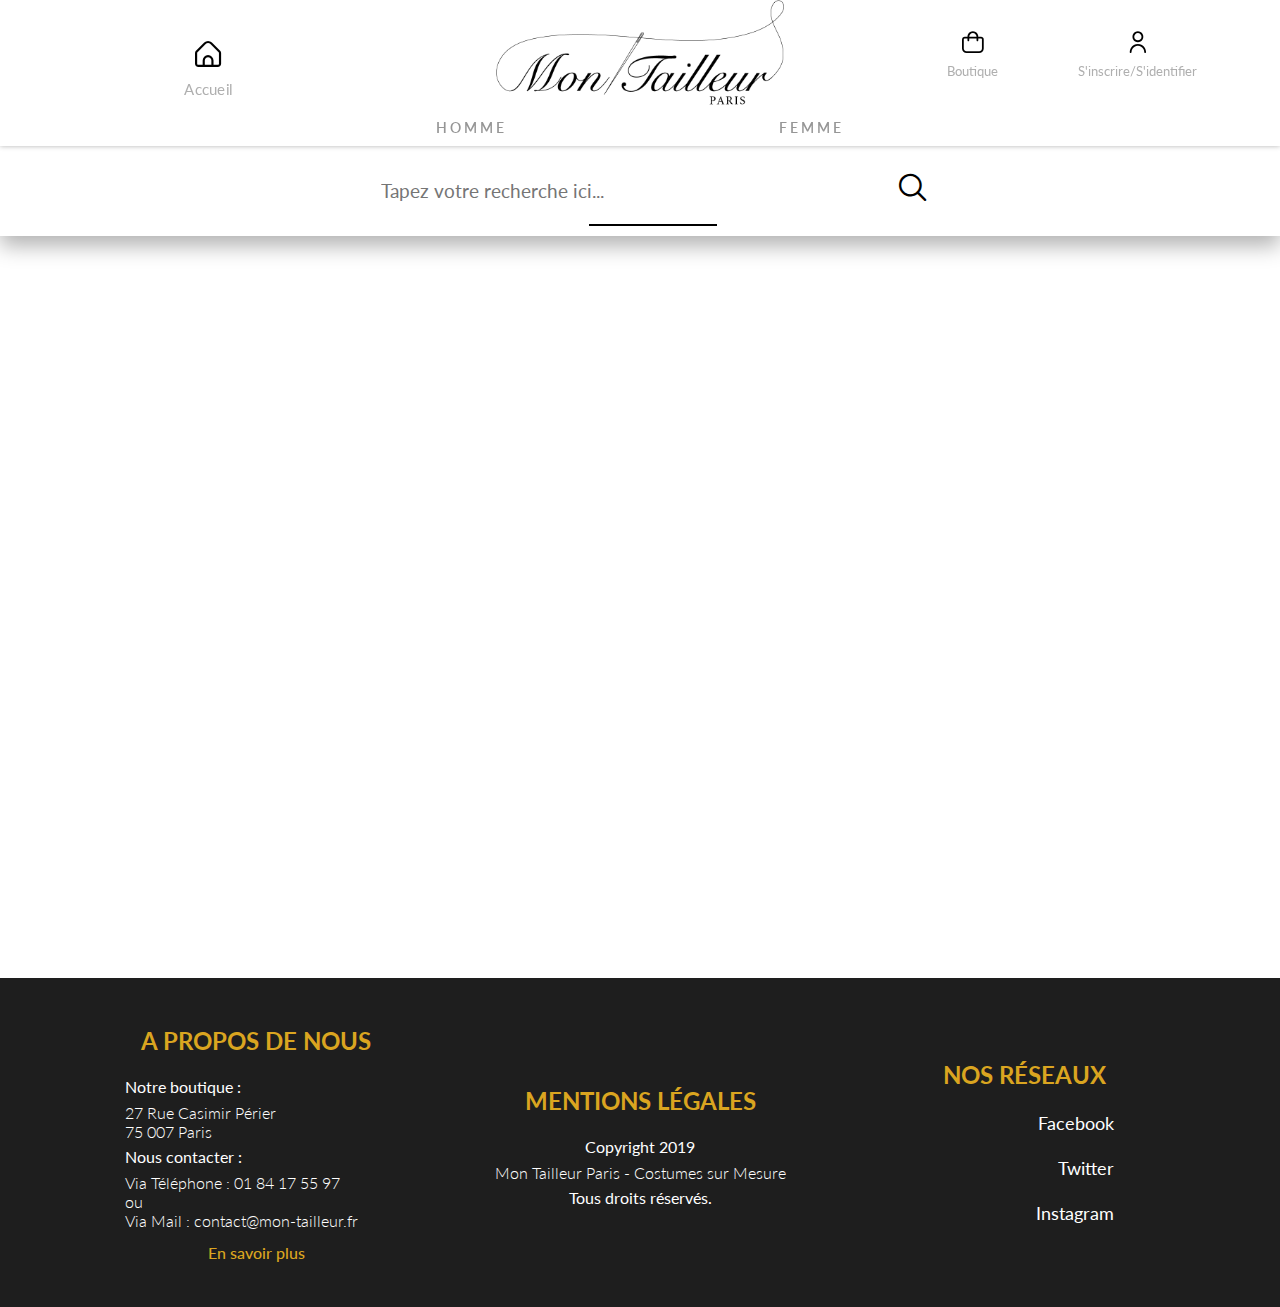
==== shop.html @ 3ee7de1f "soon shop" ====
<!DOCTYPE html>
<html lang="fr">
<head>
    <meta charset="UTF-8">
    <meta http-equiv="X-UA-Compatible" content="IE=edge">
    <meta name="viewport" content="width=device-width, initial-scale=1.0">
    <link rel="stylesheet" href="index.css">
    <link rel="stylesheet" href="non-index.css">
    <link rel="stylesheet" href="shop.css">
    <script src="index.js" defer></script>
    <link rel="stylesheet" href="https://cdnjs.cloudflare.com/ajax/libs/font-awesome/6.0.0-beta2/css/all.min.css" integrity="sha512-YWzhKL2whUzgiheMoBFwW8CKV4qpHQAEuvilg9FAn5VJUDwKZZxkJNuGM4XkWuk94WCrrwslk8yWNGmY1EduTA==" crossorigin="anonymous" referrerpolicy="no-referrer" defer/>
    <link href="uicons-regular-rounded/css/uicons-regular-rounded.css" rel="stylesheet" defer>

    
    <title>Mon Tailleur Paris</title>
</head>
<body>
    <section class="contact-pop-up">
        <form action="#" onsubmit="return submitForm(this);" method="GET" class="contact-form">
            <h2 class="contact-title lato">
                Pour prendre contact avec nous..
            </h2>
            
            <div class="contact-part who-part">
                <div class="selector-part">
                    <span class="lato">Vous êtes..</span>
                    <select id="type-contact">
                        <option value="Particulier"> un particulier</option>
                        <option value="Société">une société</option>
                    </select>
                </div>
                <div class="name-part">
                    <input type="input" class="input-field lato" placeholder="Nom Prénom" name="name" id='name' required/>
                    <label for="name" class="input-label lato">Nom Prénom</label>
                    <span class="error-span lato">Cette information ne peut pas être vide.</span>            
                </div>
            </div>
            <div class="contact-part">
                <div class="phone-part">
                    <input type="input" class="input-field lato" placeholder="Téléphone" name="telephone" id='telephone' required/>
                    <label for="telephone" class="input-label lato">Téléphone</label>
                </div>
                <div class="message-part">
                    <input type="input" name="message" id="message" class="input-field lato" required/>
                    <label for="message" class="input-label lato">Message</label>
                    <span class="error-span lato">Cette information ne peut pas être vide.</span>
                </div>
            </div>
            <!-- <div class="contact-field">
                <label class="mandated">Votre adresse e-mail</label>
                <input name="senderMail" type="text" placeholder="exemple@email.ex">
                <span class="errorSpan">Votre adresse mail ne peut pas être vide et doit être de la forme "exemple@email.ex".</span>            
            </div> 
            <div class="contact-field">
                <label class="lato">N° de téléphone</label>
                <input name="senderPhone" type="text" placeholder="Exemple : 08 36 65 65 65">         
            </div>
            <div class="contact-field">
                <label class="lato">Message</label>
                <textarea name="contact-body" id="contact-body" name="story" placeholder="N'oubliez pas de nous indiquer votre adresse email pour que l'on puisse vous recontacter. Que souhaitez-vous nous dire ?" rows="8"></textarea>                           
            </div> --> 
            <button type="submit" class="submit-form lato">Envoyer</button>      
        </form>
    </section>
    <header>
        <section class="menu-header">
            <!-- <nav>
                <ul>
                    <li onclick="goto()">Contactez-nous</li>
                    <li onclick="goto()">Mesurez-vous</li>
                </ul>
            </nav> -->
            <div class="main-header">
                <nav class="home"> 
                    <ul>
                        <li onclick="gotointernal('index.html')">
                            <i class="fi-rr-home"></i>
                            Accueil
                        </li>
                    </ul>
                </nav>
                <img id="main-logo" src="assets/logo.png" alt="">
                <nav>
                    <ul>
                        <li onclick="goto('shop.html')">
                            <i class="fi-rr-shopping-bag"></i>
                            Boutique
                        </li>
                        <li onclick="goto()">
                            <i class="fi-rr-user"></i>                      S'inscrire/S'identifier
                        </li>
                    </ul>
                </nav>
            </div>
            <div class="main-menu">
                <nav>
                    <div class="section section-homme lato">
                        <span>Homme</span>
                        <div class="sous-section sous-section-homme">
                            <div class="ssection">
                                <span class="libelle-ssection lato">Vêtements</span>
                                <ul>
                                    <li class="lato">Costumes</li>
                                    <li class="lato">Chemises</li>
                                    <li class="lato">Smoking</li>
                                    <li class="lato">Pardessus</li>
                                    <li class="lato">Polo</li>
                                </ul>
                            </div>
                            <hr>
                            <div class="ssection">
                                <span class="libelle-ssection lato">Accessoires</span>
                                <ul>
                                    <li class="lato">Boutons de manchette</li>
                                    <li class="lato">Cravate</li>
                                    <li class="lato">Ceinture</li>
                                    <li class="lato">Masques</li>
                                </ul>
                            </div>
                            <span class="lato measured">Tous nos produits sont faits sur mesure.</span>
                        </div>
                    </div>

                    <div class="section section-femme lato">
                        <span>Femme</span>
                        <div class="sous-section sous-section-femme">
                            <div class="ssection">
                                <span class="libelle-ssection lato">Vêtements</span>

                                <ul>
                                    <li class="lato">Chemisiers</li>
                                    <li class="lato">Tailleurs</li>
                                    <li class="lato">Tailleurs Jupe</li>
                                    <li class="lato">Pantalons</li>
                                    <li class="lato">Jupes</li>
                                    <li class="lato">Manteaux</li>
                                </ul>
                            </div>
                            <hr>
                            <div class="ssection">
                                <span class="libelle-ssection lato">Accessoires</span>
                            
                                <ul>
                                    <li class="lato">Masques</li>
                                </ul>
                            </div>
                            <span class="lato measured">Tous nos produits sont faits sur mesure.</span>
                        </div>

                    </div>
                </nav>
            </div>
        </section>         
    </header>


    <main>
        <div class="search-bar-container">
            <span class="results">Résultats de votre recherche pour : <span class="typed-search"></span></span>
            <div class="search-bar">
                <input type="text" placeholder="Tapez votre recherche ici...">
                <i class="fi-rr-search"></i>
                <span class="bordered-input"></span>
            </div>
        </div>

    </main>

    <footer>
        <div class="contact">
            <h2 class="lato">A propos de nous</h2>
            <span class="lato">Notre boutique : </span>
            <p class="lato">
                27 Rue Casimir Périer <br> 75 007 Paris
            </p>
            <span class="lato">Nous contacter : </span>
            <p class="lato">Via Téléphone : 01 84 17 55 97 <br>ou<br> Via Mail : contact@mon-tailleur.fr </p>
            <div class="footer-btn">
                <a class="footer lato" href="aboutus.html">En savoir plus</a>
                <span></span>
            </div>
        </div>
        <div class="mentions-legales">
            <h2 class="lato">Mentions légales</h2>
            <span class="lato">Copyright 2019</span>
            <p class="lato">Mon Tailleur Paris - Costumes sur Mesure</p>
            <span class="lato">Tous droits réservés.</span>
        </div>
        <div class="reseaux"> 
            <h2 class="lato">Nos réseaux</h2>
            <ul>
                <li>Facebook <i class="fab fa-facebook" style="color: rgb(0, 139, 252);"></i><span></span></li>
                <li>Twitter <i class="fab fa-twitter" style="color: rgb(0, 214, 252);"></i><span></span></li>
                <li>Instagram <i class="fab fa-instagram" style="color: rgb(252, 0, 139);"></i><span></span></li>
            </ul>
        </div>
    </footer>
</body>
</html>
---- index.css ----
@import url('https://fonts.googleapis.com/css2?family=Lato:ital,wght@0,100;0,300;0,400;0,700;0,900;1,100;1,300;1,400;1,700;1,900&display=swap');

*{
    margin: 0;
    padding: 0;
    box-sizing: border-box;
    text-decoration: none;
}
@font-face {
    font-family: 'Cambria';
    src: url('Cambria-Font/Cambria-Font-For-Windows.ttf')  format('truetype');
}
:root{
    /*--soft-golden: rgba(218, 165, 32, 0.7);*/
    --soft-golden: rgb(236, 177, 28);
    --p60 : whitesmoke;
    --s30: rgb(50,50,50);
    --t10: rgb(217, 171, 32);   
    --cream : #FFFDD0; 
    --soft-gray : rgb(175, 175, 175);
    --light-gray : rgb(140,140,140);
}
.lato{
    font-family: 'Lato', sans-serif;
}
.cambria{
    font-family: 'Cambria';
}
.black{
    color: black !important;
}
body{
    height: 100%;
    width: 100%;
    overflow-x: hidden;
    position: relative;
}
/*----------------------HEADER SECTION----------------------*/

header {
    display: grid;
    grid-template-rows: 25vh 75vh;
}
.menu-header{
    position: -webkit-sticky;
    position: sticky;   
    top: 0;
    z-index: 5;
    display: grid;
    grid-template-rows: 75% 25%;
    place-items: center;
    background-color: rgb(255, 255, 255);    
    box-shadow: 0px 10px 20px rgba(0,0,0,.3);
    height: 100%;
    width: 100%;
}
.main-header{
    padding: 0 2%;
    width: 100%;
    height: 100%;
    display: grid;
    place-items: center;
    grid-template-columns: 25% 50% 25%;
    padding: 0 5%;
}
.main-header img{
    width: 50%;
    height: auto;
}
.main-header img:hover{
    cursor: pointer;
}
.main-header nav{
    display: flex;
    flex-direction: row;
    justify-content: flex-end;
    align-self: center;

}
.lookfor-searchbar-div{
    position: relative;
    display: flex;
    flex-direction: row;
    flex-wrap: nowrap;
    align-content: center;
    justify-content: space-between;
    align-items: center;
    border-bottom: 2px solid black;
    height: 35%;
    width: 100%;    
}
.lookfor-searchbar-div:focus-within{
    border-bottom: 2px solid goldenrod;
}
.lookfor-searchbar-div:focus-within i{
    color: goldenrod;
}
.search-bar-input{
    border:none;
    width: 100%;
    padding-left:.5rem;
    padding-right: 2rem;
    font-size: 1.2rem;
    background: transparent;
}
.search-bar-input:placeholder-shown{
    font-size: .8rem;
}
.search-bar-input:not(:placeholder-shown) ~i{
    font-size: 1.5rem;
}

.search-bar-input:focus{
    outline: none;
}

.lookfor-searchbar-div i, .lookfor-searchbar-div input{
    padding: 1rem; 
    transition: all .3s ease-in-out;
}
.lookfor-searchbar-div:focus-within i:hover{
    cursor: pointer;
    animation: scale 1.2s ease-in-out infinite;
}


@keyframes scale{
    0%{
        transform : scale(1);
    }
    50%{
        transform: scale(1.4);
    }
    100%{
        transform: scale(1);
    }
}
@keyframes shake{
    10%,90%{transform:translate3d(-1px,0,0)}
    20%,80%{transform:translate3d(2px,0,0)}
    30%,50%,70%{transform:translate3d(-4px,0,0)}
    40%,60%{transform:translate3d(4px,0,0)}
}

.main-arrow-container{
    position: absolute;
    top: 0;
    right: 0;
    height: 40px;
    width: 40px;
    margin: 5px 5px 5px 0px;
    display: none;
    place-items: center;
    transition: all 0.3s ease-in-out;
    background-color: goldenrod;
    border-radius: 4px;
}
.main-arrow-container:hover{
    background-color: rgb(30, 30, 30);
    cursor: pointer;
}
.main-arrow-container:hover .arrow{
    border-color: white;    
}
.relative-arrow-container{
    position: relative;
    height: 15px;
    width : 15px;
    display: grid;
    place-items: center;
}

.arrow{
    height: 100%;
    width: 100%;
    border-bottom : 3px solid white;
    border-right : 3px solid white;
    transform : rotateZ(-45deg);
    margin-right: 10px;
}
.main-header ul li{
    list-style: none;
    font-family: 'Lato', sans-serif;
    font-size: 1vw;
    color: var(--soft-gray);
    display: flex;
    flex-direction: column;
    justify-content: center;
    align-items: center;
}
.main-header ul li:after {    
    background: none repeat scroll 0 0 transparent;
    bottom: 0;
    content: "";
    display: block;
    height: 2px;
    left: 50%;
    top: 20%;
    position: relative;
    background: goldenrod;
    transition: width 0.3s ease 0s, left 0.3s ease 0s;
    width: 0;
}
.main-header ul li:hover:after{
    width: 100%; 
    left: 0%; 
}
.main-header ul li:hover{
    cursor: pointer;
    color: black;
}
.main-header nav ul{
    display: flex;
    flex-direction: row;
    gap: 5rem;
}
.main-header ul li i{
    color: black;
    /*-webkit-text-stroke: 1px black;*/
    font-size: 1.7vw;
    margin-bottom: 5px;
}
/*
.lookfor-searchbar-div{
    position: relative;
    display: flex;
    justify-content: center;
    align-items: center;
    height: 20%;
}
.search-bar-input{
    height: 40px;
    width: 350px;
    
    border: none;
    border-bottom: 2px solid gray;
    border-radius: 1px;
}
.search-bar-input:focus{
    outline: none;
    border-bottom: 2px solid goldenrod;
}
*/

.main-menu{
    width: 100%;
    height: 100%;
    position: relative;
}
.main-menu nav{
    width: 100%;
    height: 100%;
    display: flex;
    flex-direction: row;
    justify-content: center;
    align-items: center;
}
.main-menu nav .section{
    margin: 0px 10vw;
    text-transform: uppercase;
    font-size: .9rem;
    font-weight: 600;
    letter-spacing: 3px;
    color: rgb(150, 150, 150);
    padding: .5rem;
    height: 100%;
    display: grid;
    place-items: center;
    /* width: 50%; */
    justify-content: space-around;
    justify-items: center;
    align-items: center;
    align-content: center;
}
.main-menu nav .section:hover{
    cursor: pointer;
    color: black;
}

.main-menu nav::after{
    content: "";
    position: absolute;
    top: 0;
    left: 50%;
    transform : translateX(-50%);
    width: 50%;
    height: 0px;
    background-color: rgb(140, 140, 140);
    z-index: 20;
}

.main-menu .sous-section{
    height: 300px;
    width: 50%;
    position: absolute;
    top: 100%;
    background-color: white;
    box-shadow: 0px 10px 10px rgba(0,0,0,.3);
    display: none;
    left: 50%;
    transform: translateX(-50%);
}


.main-menu .sous-section .ssection{
    display: flex;
    flex-direction: column;
    justify-content:flex-start;
    align-items: center;
    text-align: center;
    padding-top: 1rem;
}
.ssection ul{
    height: 100%;
    display: flex;
    flex-direction: column;
}

.main-menu .sous-section hr{
    position: absolute;
    height: 100%;
    width: 1px;
    left: 50%;
    bottom: 0;
    transform: translateX(-50%);
    background: linear-gradient( to bottom, goldenrod, white 90%);
    border: none;
}
.main-menu .ssection ul{
    padding-top: 1rem;
}
.main-menu .ssection ul li{
    list-style:none;
    padding: .5rem;
    color: var(--light-gray);
}
.main-menu .ssection span{
    text-transform: uppercase;
    letter-spacing: 3px;
    font-weight: 600;
    font-size: .9rem;
}
.main-menu .sous-section .measured{
    position: absolute;
    bottom: 10px;
    left: 50%;
    font-size: .9rem;
    transform: translateX(-50%);
    text-align: center;
    width: 100%;
    color: rgb(50,50,50);
    text-transform: none;
    letter-spacing: normal;
    font-weight: 600;
}
.main-menu .ssection ul li:hover{
    color: black;
    cursor: pointer;
}

.main-menu nav .section:hover .sous-section{
    display: grid;
    grid-template-columns: 50% 50%;
}

.ssection .libelle-ssection{
    color: black;
    font-size: 0.8rem;
}
.ssection ul li{
    margin: 0px 2rem;
    text-transform:none;
    font-size: 1rem;
    font-weight: 500;
    letter-spacing: 0px;
    color: rgb(150, 150, 150);
    padding: .5rem;
}



.button-ok-search{
    position: absolute;
    height: 40px;
    width: 40px;
    background: none;
    background-color: black;
    outline: 0;
    border: none;
    border-radius: 0px;
    right: 0;
    transition: all 0.3s ease-in-out;
}
.button-ok-search i{
    font-size: 20px;
    color: white;
}
.button-ok-search:hover{
    box-shadow: 0 0 5px 3px goldenrod;
    cursor: pointer;
}
/*------------Carousel SECTION------------*/
.carousel {
    position: relative;
    z-index: 1;
    display: flex;
    height: 75vh;
    justify-content: center;
    align-items: center;
    background: #333;
}
.slider {
    position: relative;
    width: 100%;
    height: 100%;
    overflow: hidden;
}
.slider__slides {
    position: relative;
    width: 400%;
    height: 100%;
    transition: transform 0.3s cubic-bezier(0.51, 0.92, 0.24, 1);
    will-change: transform;
}
.slider[data-pos="0"] .slider__slides {
    transform: translateX(0%);
}
.slider[data-pos="1"] .slider__slides {
    transform: translateX(-25%);
}
.slider[data-pos="2"] .slider__slides {
    transform: translateX(-50%);
}
.slider[data-pos="3"] .slider__slides {
    transform: translateX(-75%);
}
.slider__slide {
    float: left;
    width: 25%;
    height: 100%;
}
.slider__dots {
    display: flex;
    position: absolute;
    bottom: 1.5em;
    left: 50%;
    transform: translateX(-50%);
}
.slider__dot, .slider__indicator {
    display: block;
    margin: 0 0.5em;
    width: 1em;
    height: 1em;
    background: rgba(255, 255, 255, .5);
    border-radius: 100px;
    box-shadow: 0 0 5px 1px rgba(0, 0, 0, 0.3);
}
.slider__indicator {
    position: absolute;
    background: white;
    width: auto;
}
.slider__indicator--left {
    transition: left 0.3s cubic-bezier(0.51, 0.92, 0.24, 1.15), right 0.3s 0.1s cubic-bezier(0.51, 0.92, 0.24, 1.15);
}
.slider__indicator--right {
    transition: left 0.3s 0.1s cubic-bezier(0.51, 0.92, 0.24, 1.15), right 0.3s cubic-bezier(0.51, 0.92, 0.24, 1.15);
}
.slider[data-pos="0"] .slider__indicator {
    left: 0em;
    right: 6em;
}
.slider[data-pos="1"] .slider__indicator {
    left: 2em;
    right: 4em;
}
.slider[data-pos="2"] .slider__indicator {
    left: 4em;
    right: 2em;
}
.slider[data-pos="3"] .slider__indicator {
    left: 6em;
    right: 0em;
}
.slider {
    max-width: 100vw;
    max-height: 85vh;

}
.slider__slide{
    background-size: cover;
    background-repeat: no-repeat;
}

/* 5 - 1 - 3 - 7 */
.slider__slide:nth-child(1) {
    background-image: url("assets/5.jpg");
}
.slider__slide:nth-child(2) {
    background-image: url("assets/25001-7.jpg");
}
.slider__slide:nth-child(3) {
    background-image: url("assets/25001-7.jpg");
}
.slider__slide:nth-child(4) {
    background-image: url("assets/25001-7.jpg");
}
.measure-yourself{
    display: grid;
    grid-template-columns: 50% 50%;
    place-items: center;
}

.carousel .img-section{
    position: relative;
    height: 100%;
    width: 100%;
    z-index: 1;
}
.img-section img{
    height: 100%;
    width: 100%;
    object-fit: cover;
    position: absolute;
}
.chossure{
    opacity: 0;
    transition: opacity 0.5s ease-in-out;
}
.dots{
    position: absolute;
    bottom: 20px;
    left: 50%;
    transform: translateX(-50%);
    display: flex;
    flex-direction : row;
    gap: 1rem;
    z-index: 2;
}
.dot{
    height: 20px;
    width: 20px;
    box-shadow: 0 0 15px 5px rgb(0, 0, 0);
    border-radius: 50%;
    background-color: var(--soft-gray);
}
.active-dot{
    background-color: rgb(255, 255, 255);
}


/*----------------------MAIN SECTION----------------------*/

main{
    display: flex;
    flex-direction: column;
    justify-content: center;
    align-items: center;
    width: 100%;
    height: auto;
}
.desc-section{
    width: 90%;
    margin: 4rem;
}
.left{
    display: grid;
    grid-template-columns: 1.3fr 1fr;
}
.right{
    display: grid;
    grid-template-columns: 1fr 1.3fr ;
    text-align: right;
}
.desc-section img{
    width: 100%;
    height: auto;
}
.desc-div{
    display: flex;
    flex-direction: column;
    justify-content: center;
    align-items: space-between;
}
.desc-div p{
    font-size: 1.6rem;
    padding: 2rem 7rem;
    font-weight: 300;
    color: var(--light-gray);
}
.desc-div .desc-title{
    font-size: 3rem;
    color: rgb(30, 30, 30);
    font-weight: 600;
}

.animated-main-parts{
    opacity: 0;
    transition: all 1s ease-in-out;
}
.left img, .right .desc-div{
    transform: translateX(-250px);
}
.right img, .left .desc-div{
    transform: translateX(250px);
}

.visible-animated-part{
    opacity: 1;
    transform: translateX(0px) !important; 
}
/*
main section.desc-section:nth-child(odd) .desc-div, main section.desc-section:nth-child(even) img

main section.desc-section:nth-child(odd) .desc-div, main section.desc-section:nth-child(even) img
*/

.contact-pop-up{
    /* border-top: 2px solid goldenrod;
    border-bottom: 2px solid goldenrod; */
    background-color: white;
    height: 75vh;
    width: 35vw;
    position: absolute;
    top: 25vh;
    left: 0vw;
    margin: auto;
    z-index: 3;
    padding: 1.5rem;
    transition: all 1s ease-in-out;
    display:none;
}
.contact-form{
    display: flex;
    flex-direction: column;
    height: 100%;
    justify-content: space-around;
    align-items: center;
    gap: 2rem;
}

.submit-form{
    background-color: goldenrod;
    color: white;
    border: 2px solid #fff;
    font-size: 1.2rem;
    text-transform: uppercase;
    padding: 1.5rem;
    transition: all 0.5s ease-in-out;
    border-radius: 10px;
}
.submit-form:hover{
    cursor: pointer;
    border: 2px solid goldenrod;
    background-color: white;
    color: goldenrod;
}
.contact-part {
    position: relative;
    display: grid;
    grid-template-columns: 1fr 1fr;
    width: 100%;
}

.name-part{
    position: relative;
}
.input-field{
    outline: 0;
    border: 0;
    background: none;
    border: 1px solid black;
    width: 70%;
    font-size: 1.2rem;
    transition: all 0.2s ease-in-out;
}
.input-label{
    position: absolute;
    display: block;
    top: 0rem;
    color: gray;
    font-size: 1.2rem;
    transition: all 0.2s ease-in-out;
    font-weight: 400;
}
.input-field:focus ~ .input-label, .input-field:valid ~.input-label{
    top: -1.5rem;
    font-size: 1rem;
}
.input-field:focus ~ .input-label{
    color: goldenrod;
}
.input-field::placeholder{
    color: transparent;
}

.input-field:focus{
    border-bottom: 2px solid goldenrod;
}
.input-label:hover{
    cursor: text;
}
.error-span{
    color: #cc0000;
    display:none;
}
.selector-part{
    display: flex;
    flex-direction: column;
}
#type-contact{
    border: none;
    outline: none;
    border-bottom: 2px solid gray;
    font-family: 'Lato', sans-serif;
    font-size: 1rem;
}

#type-contact > option{
    font-family: 'Lato', sans-serif;
    font-size: 1rem;
}

.selector-part select{
    width: 70%;
    height: 100%;
}
.selector-part span{
    color: gray;
    position: absolute;
    top: -1.5rem;
}


.section-samples{
    background-color: rgb(30, 30, 30);
    width: 95%;
    height: 700px;
    display: grid;
    place-items: center;
    grid-template-columns: 30% 70%;
    
    margin: 2.5rem;
    box-shadow: 0px 10px 30px rgba(0,0,0,.6);
}
.left-side-container{
    display: grid;
    place-items: center;
    width: 80%;
    height: 100%;
}
.image-container{
    position: relative;
    display: grid;
    place-items: center;
    height: 100%;
    width: 100%;
    z-index: 10;
}
.image-container img{
    position: absolute;
    width: 35%;
    height: 45%;
    margin: 1.5rem;
    object-fit: cover;
    box-shadow: 0 0px 10px 1px #000;
}
.image-container img::after{
    height: 2px;
    bottom: 0;
    width: calc(50%*30%);
    background-color: white;
}
.image-container img:nth-child(1){
    top: 45%;
    left: 5%;
    z-index: 10;
}
.image-container img:nth-child(2){
    top: 2%;
    z-index: 15;
}
.image-container img:nth-child(3){
    z-index: 20;
    right: 5%;
    top: 45%;
}

.image-container .golden-bg{
    position: absolute;
    background-color: rgb(30,30,30);
    width: 60%;
    padding-bottom: 45%;
    box-shadow: inset 0 0 20px rgba(0, 0, 0, 0.5);
}

.section-samples .desc{
    height: 80%;
    width: 100%;
    margin-left: 30%;
    display :grid;
    place-items: center;
}
.section-samples .desc p{
    color:white;
    font-weight: 300;
    font-size: 1.6rem;
    margin-bottom: 10%;
    text-align: right;
}
.section-samples .desc .title{
    font-weight: 500;
    margin: 0;
    font-size: 3rem;
}
.trust-boys-section{
    height: 800px;
    width: 90%;
    display: grid;    
    justify-items: center;
    align-items: stretch;
    align-content: space-between;
    grid-template-rows: 5% 90% 5%;
    padding: 5%;
}

.trust-boys-container{
    display: flex;
    justify-content: space-evenly;
    align-items: center;
    width: 100%;
    height: 90%;
    margin: 4rem 0;
}
.trust-boy{
    width: 30%;
    height: 100%;
    display: grid;
    place-items: center;
    grid-template-rows: 70% 30%;

}
.trust-desc{
    display: grid;
    place-items: center;
    font-family: 'Lato', sans-serif;
    position: relative;
    width: 100%;
    justify-items: center;
    justify-content: center;
    align-items: center;
    align-content: center;
}
.trust-desc span{
    position: absolute;
    width: 20%;
    top: 120%;
    left: 50%;
    transform: translateX(-50%);
    height: 2px;
    background-color: goldenrod;
    transition: all .3s ease-in-out;

}
.trust-boy img{
    height: 100%;
    width: 60%;
    border: 0px solid rgb(30, 30, 30);
    box-shadow: 0px 10px 10px rgba(0,0,0,.3);
    object-fit: cover;
    transition: all .3s ease-in-out;
}

.trust-title{
    text-transform: uppercase;
    font-size: 2rem;
    font-weight: 600;
    color: rgb(30, 30, 30);
}
.social-link{
    display: flex;
    justify-content:center;
    align-items:center;
    transition: all .3s ease-in-out;
}
.social-link i {
    padding: 0.2rem;
    font-size: 1.5rem;
    margin: .1rem 1rem;
    color: black;
    border-radius: 3px;
    color: goldenrod;

}

.bis-title{
    font-size: 1.5rem;
    color: rgb(50,50,50);
}
.trust-boy:hover{
    cursor: pointer;
}
.trust-boy:hover img{
    transform: scale(1.2);
}
.trust-boy:hover .trust-desc span{
    width: 60%;
}




/*-----------------------FOOTER--------------------*/
footer{
    height: auto;
    background-color: rgb(30, 30, 30);
    display: grid;
    grid-template-columns: repeat(3, 1fr);
    place-items: center;
    padding: 2rem 4rem;
    margin-top: 2rem;
    position: relative;
}
footer div:nth-child(2){
    text-align: center;
}
footer div:nth-child(3){

}
footer div{
    position: relative;
}
footer div h2{
    margin: 1rem;
}
footer div h2{
    color: goldenrod;
    text-transform: uppercase;
}
.reseaux ul li{
    position: relative;
    text-align: right;
    display: flex;
    justify-content: flex-end;
    text-decoration: none;
    list-style: none;
    font-family: 'Lato', sans-serif;
    color: white;
    font-size: 1.1rem;
    margin: .5rem 0;
    padding: .5rem 0;
}
.reseaux ul li i {
    font-size: 1.5rem;
    margin-left: .5rem;
}
.reseaux ul li:hover{
    cursor: pointer;
}
.reseaux ul li span{
    width: 0%;
    position: absolute;
    bottom: 0;
    right: 0;
    height: 2px;
    background-color: goldenrod;
    transition: all .3s ease-in-out;
}
.reseaux ul li:hover span{
    width: 50%;
}
footer div :not(h2){
    color: white;
}
footer div span{
    line-height: 2rem;
}
footer div p{
    font-weight: 300;

}
.footer-btn{
    width: 100%;
    display: grid;
    place-items: center;
    grid-template-rows: 70% 30%;
    margin: 0;
    padding-top: .2rem;
    margin-top: .5rem;
}
.footer-btn a{
    text-decoration: none;
    line-height: 2rem;
    color: goldenrod;
    font-weight: 500;
}
.footer-btn span{
    width: 0%;
    height: 2px;
    background-color: goldenrod;
    transition: width .3s ease-in-out;
}
.footer-btn a:hover ~ span{
    width: 50%;
}
---- non-index.css ----
header{
    display: initial;
}
main{
}
.menu-header{
    box-shadow: 0px 0px 5px  rgb(0 0 0 / 30%) ;
}
.home{
    top: 15px;
    position: relative;
    transform: scale(1.2);
}
---- shop.css ----
main{
    width: 100%;
    height: 800px;
    display: flex;
    flex-direction: column;
    justify-content: flex-start;
}
.search-bar-container{
    box-shadow: 0px 10px 20px rgba(0,0,0,.3);
    height: 10vh;
    width: 100%;
    display: grid;
    place-items: center;
    position: relative;
}
.search-bar{
    width: 100%;
    display:flex;
    justify-content: center;
    align-items: center;
    height: 100%;
}
.search-bar-container input{
    width: 40%;
    height: 40%;
    font-family: 'Lato', sans-serif;
    margin: 0rem 1rem;
    padding: 0 10px;
    border: none;

}
.search-bar-container input:focus{
    outline: none;
}
.bordered-input{
    width: 10%;
    height: 2px;
    background-color: black;
    position: absolute;
    bottom: 10px;
    left: 51%;
    transform: translateX(-50%);
    transition: width .3s ease-in-out;
}
.search-bar-container i:hover{
    cursor: pointer;
}
.search-bar-container:focus-within span.bordered-input{
    width: 45%;
    background-color: goldenrod;
}
.search-bar-container:focus-within i{
    color: goldenrod;
}
.search-bar{
    font-size: 1.7rem;
}
.search-bar input{
    font-size: 1.2rem;
}


.results{
    display: none;
}
---- uicons-regular-rounded/css/uicons-regular-rounded.css ----
@font-face {
font-family: "uicons-regular-rounded";
src: url("../webfonts/uicons-regular-rounded.eot#iefix") format("embedded-opentype"),
url("../webfonts/uicons-regular-rounded.woff2") format("woff2"),
url("../webfonts/uicons-regular-rounded.woff") format("woff");
}

    i[class^="fi-rr-"]:before, i[class*=" fi-rr-"]:before, span[class^="fi-rr-"]:before, span[class*="fi-rr-"]:before {
font-family: uicons-regular-rounded !important;
font-style: normal;
font-weight: normal !important;
font-variant: normal;
text-transform: none;
line-height: 1;
-webkit-font-smoothing: antialiased;
-moz-osx-font-smoothing: grayscale;
}

        .fi-rr-add:before {
    content: "\f101";
    }
        .fi-rr-address-book:before {
    content: "\f102";
    }
        .fi-rr-alarm-clock:before {
    content: "\f103";
    }
        .fi-rr-align-center:before {
    content: "\f104";
    }
        .fi-rr-align-justify:before {
    content: "\f105";
    }
        .fi-rr-align-left:before {
    content: "\f106";
    }
        .fi-rr-align-right:before {
    content: "\f107";
    }
        .fi-rr-ambulance:before {
    content: "\f108";
    }
        .fi-rr-angle-double-left:before {
    content: "\f109";
    }
        .fi-rr-angle-double-right:before {
    content: "\f10a";
    }
        .fi-rr-angle-double-small-left:before {
    content: "\f10b";
    }
        .fi-rr-angle-double-small-right:before {
    content: "\f10c";
    }
        .fi-rr-angle-down:before {
    content: "\f10d";
    }
        .fi-rr-angle-left:before {
    content: "\f10e";
    }
        .fi-rr-angle-right:before {
    content: "\f10f";
    }
        .fi-rr-angle-small-down:before {
    content: "\f110";
    }
        .fi-rr-angle-small-left:before {
    content: "\f111";
    }
        .fi-rr-angle-small-right:before {
    content: "\f112";
    }
        .fi-rr-angle-small-up:before {
    content: "\f113";
    }
        .fi-rr-angle-up:before {
    content: "\f114";
    }
        .fi-rr-apple:before {
    content: "\f115";
    }
        .fi-rr-apps-add:before {
    content: "\f116";
    }
        .fi-rr-apps-delete:before {
    content: "\f117";
    }
        .fi-rr-apps-sort:before {
    content: "\f118";
    }
        .fi-rr-apps:before {
    content: "\f119";
    }
        .fi-rr-archive:before {
    content: "\f11a";
    }
        .fi-rr-arrow-down:before {
    content: "\f11b";
    }
        .fi-rr-arrow-from-bottom:before {
    content: "\f11c";
    }
        .fi-rr-arrow-left:before {
    content: "\f11d";
    }
        .fi-rr-arrow-right:before {
    content: "\f11e";
    }
        .fi-rr-arrow-small-down:before {
    content: "\f11f";
    }
        .fi-rr-arrow-small-left:before {
    content: "\f120";
    }
        .fi-rr-arrow-small-right:before {
    content: "\f121";
    }
        .fi-rr-arrow-small-up:before {
    content: "\f122";
    }
        .fi-rr-arrow-up:before {
    content: "\f123";
    }
        .fi-rr-asterik:before {
    content: "\f124";
    }
        .fi-rr-at:before {
    content: "\f125";
    }
        .fi-rr-backpack:before {
    content: "\f126";
    }
        .fi-rr-badge:before {
    content: "\f127";
    }
        .fi-rr-balloons:before {
    content: "\f128";
    }
        .fi-rr-ban:before {
    content: "\f129";
    }
        .fi-rr-band-aid:before {
    content: "\f12a";
    }
        .fi-rr-bank:before {
    content: "\f12b";
    }
        .fi-rr-barber-shop:before {
    content: "\f12c";
    }
        .fi-rr-baseball:before {
    content: "\f12d";
    }
        .fi-rr-basketball:before {
    content: "\f12e";
    }
        .fi-rr-bed:before {
    content: "\f12f";
    }
        .fi-rr-beer:before {
    content: "\f130";
    }
        .fi-rr-bell-ring:before {
    content: "\f131";
    }
        .fi-rr-bell-school:before {
    content: "\f132";
    }
        .fi-rr-bell:before {
    content: "\f133";
    }
        .fi-rr-bike:before {
    content: "\f134";
    }
        .fi-rr-billiard:before {
    content: "\f135";
    }
        .fi-rr-bold:before {
    content: "\f136";
    }
        .fi-rr-book-alt:before {
    content: "\f137";
    }
        .fi-rr-book:before {
    content: "\f138";
    }
        .fi-rr-bookmark:before {
    content: "\f139";
    }
        .fi-rr-bowling:before {
    content: "\f13a";
    }
        .fi-rr-box-alt:before {
    content: "\f13b";
    }
        .fi-rr-box:before {
    content: "\f13c";
    }
        .fi-rr-bread-slice:before {
    content: "\f13d";
    }
        .fi-rr-briefcase:before {
    content: "\f13e";
    }
        .fi-rr-broom:before {
    content: "\f13f";
    }
        .fi-rr-browser:before {
    content: "\f140";
    }
        .fi-rr-brush:before {
    content: "\f141";
    }
        .fi-rr-bug:before {
    content: "\f142";
    }
        .fi-rr-building:before {
    content: "\f143";
    }
        .fi-rr-bulb:before {
    content: "\f144";
    }
        .fi-rr-butterfly:before {
    content: "\f145";
    }
        .fi-rr-cake-birthday:before {
    content: "\f146";
    }
        .fi-rr-cake-wedding:before {
    content: "\f147";
    }
        .fi-rr-calculator:before {
    content: "\f148";
    }
        .fi-rr-calendar:before {
    content: "\f149";
    }
        .fi-rr-call-history:before {
    content: "\f14a";
    }
        .fi-rr-call-incoming:before {
    content: "\f14b";
    }
        .fi-rr-call-missed:before {
    content: "\f14c";
    }
        .fi-rr-call-outgoing:before {
    content: "\f14d";
    }
        .fi-rr-camera:before {
    content: "\f14e";
    }
        .fi-rr-camping:before {
    content: "\f14f";
    }
        .fi-rr-car:before {
    content: "\f150";
    }
        .fi-rr-caret-down:before {
    content: "\f151";
    }
        .fi-rr-caret-left:before {
    content: "\f152";
    }
        .fi-rr-caret-right:before {
    content: "\f153";
    }
        .fi-rr-caret-up:before {
    content: "\f154";
    }
        .fi-rr-carrot:before {
    content: "\f155";
    }
        .fi-rr-chart-connected:before {
    content: "\f156";
    }
        .fi-rr-chart-histogram:before {
    content: "\f157";
    }
        .fi-rr-chart-network:before {
    content: "\f158";
    }
        .fi-rr-chart-pie-alt:before {
    content: "\f159";
    }
        .fi-rr-chart-pie:before {
    content: "\f15a";
    }
        .fi-rr-chart-pyramid:before {
    content: "\f15b";
    }
        .fi-rr-chart-set-theory:before {
    content: "\f15c";
    }
        .fi-rr-chart-tree:before {
    content: "\f15d";
    }
        .fi-rr-chat-arrow-down:before {
    content: "\f15e";
    }
        .fi-rr-chat-arrow-grow:before {
    content: "\f15f";
    }
        .fi-rr-check:before {
    content: "\f160";
    }
        .fi-rr-checkbox:before {
    content: "\f161";
    }
        .fi-rr-cheese:before {
    content: "\f162";
    }
        .fi-rr-chess-piece:before {
    content: "\f163";
    }
        .fi-rr-child-head:before {
    content: "\f164";
    }
        .fi-rr-circle-small:before {
    content: "\f165";
    }
        .fi-rr-circle:before {
    content: "\f166";
    }
        .fi-rr-clip:before {
    content: "\f167";
    }
        .fi-rr-clock:before {
    content: "\f168";
    }
        .fi-rr-cloud-check:before {
    content: "\f169";
    }
        .fi-rr-cloud-disabled:before {
    content: "\f16a";
    }
        .fi-rr-cloud-download:before {
    content: "\f16b";
    }
        .fi-rr-cloud-share:before {
    content: "\f16c";
    }
        .fi-rr-cloud-upload:before {
    content: "\f16d";
    }
        .fi-rr-cloud:before {
    content: "\f16e";
    }
        .fi-rr-clouds:before {
    content: "\f16f";
    }
        .fi-rr-cocktail:before {
    content: "\f170";
    }
        .fi-rr-coffee:before {
    content: "\f171";
    }
        .fi-rr-comment-alt:before {
    content: "\f172";
    }
        .fi-rr-comment-check:before {
    content: "\f173";
    }
        .fi-rr-comment-heart:before {
    content: "\f174";
    }
        .fi-rr-comment-info:before {
    content: "\f175";
    }
        .fi-rr-comment-user:before {
    content: "\f176";
    }
        .fi-rr-comment:before {
    content: "\f177";
    }
        .fi-rr-comments:before {
    content: "\f178";
    }
        .fi-rr-compress-alt:before {
    content: "\f179";
    }
        .fi-rr-compress:before {
    content: "\f17a";
    }
        .fi-rr-computer:before {
    content: "\f17b";
    }
        .fi-rr-confetti:before {
    content: "\f17c";
    }
        .fi-rr-cookie:before {
    content: "\f17d";
    }
        .fi-rr-copy-alt:before {
    content: "\f17e";
    }
        .fi-rr-copy:before {
    content: "\f17f";
    }
        .fi-rr-copyright:before {
    content: "\f180";
    }
        .fi-rr-cow:before {
    content: "\f181";
    }
        .fi-rr-cream:before {
    content: "\f182";
    }
        .fi-rr-credit-card:before {
    content: "\f183";
    }
        .fi-rr-croissant:before {
    content: "\f184";
    }
        .fi-rr-cross-circle:before {
    content: "\f185";
    }
        .fi-rr-cross-small:before {
    content: "\f186";
    }
        .fi-rr-cross:before {
    content: "\f187";
    }
        .fi-rr-crown:before {
    content: "\f188";
    }
        .fi-rr-cube:before {
    content: "\f189";
    }
        .fi-rr-cupcake:before {
    content: "\f18a";
    }
        .fi-rr-cursor-finger:before {
    content: "\f18b";
    }
        .fi-rr-cursor-plus:before {
    content: "\f18c";
    }
        .fi-rr-cursor-text-alt:before {
    content: "\f18d";
    }
        .fi-rr-cursor-text:before {
    content: "\f18e";
    }
        .fi-rr-cursor:before {
    content: "\f18f";
    }
        .fi-rr-dart:before {
    content: "\f190";
    }
        .fi-rr-dashboard:before {
    content: "\f191";
    }
        .fi-rr-data-transfer:before {
    content: "\f192";
    }
        .fi-rr-database:before {
    content: "\f193";
    }
        .fi-rr-delete:before {
    content: "\f194";
    }
        .fi-rr-diamond:before {
    content: "\f195";
    }
        .fi-rr-dice:before {
    content: "\f196";
    }
        .fi-rr-diploma:before {
    content: "\f197";
    }
        .fi-rr-disco-ball:before {
    content: "\f198";
    }
        .fi-rr-disk:before {
    content: "\f199";
    }
        .fi-rr-doctor:before {
    content: "\f19a";
    }
        .fi-rr-document-signed:before {
    content: "\f19b";
    }
        .fi-rr-document:before {
    content: "\f19c";
    }
        .fi-rr-dollar:before {
    content: "\f19d";
    }
        .fi-rr-download:before {
    content: "\f19e";
    }
        .fi-rr-drink-alt:before {
    content: "\f19f";
    }
        .fi-rr-drumstick:before {
    content: "\f1a0";
    }
        .fi-rr-duplicate:before {
    content: "\f1a1";
    }
        .fi-rr-e-learning:before {
    content: "\f1a2";
    }
        .fi-rr-earnings:before {
    content: "\f1a3";
    }
        .fi-rr-edit-alt:before {
    content: "\f1a4";
    }
        .fi-rr-edit:before {
    content: "\f1a5";
    }
        .fi-rr-envelope-ban:before {
    content: "\f1a6";
    }
        .fi-rr-envelope-download:before {
    content: "\f1a7";
    }
        .fi-rr-envelope-marker:before {
    content: "\f1a8";
    }
        .fi-rr-envelope-open:before {
    content: "\f1a9";
    }
        .fi-rr-envelope-plus:before {
    content: "\f1aa";
    }
        .fi-rr-envelope:before {
    content: "\f1ab";
    }
        .fi-rr-euro:before {
    content: "\f1ac";
    }
        .fi-rr-exclamation:before {
    content: "\f1ad";
    }
        .fi-rr-expand:before {
    content: "\f1ae";
    }
        .fi-rr-eye-crossed:before {
    content: "\f1af";
    }
        .fi-rr-eye-dropper:before {
    content: "\f1b0";
    }
        .fi-rr-eye:before {
    content: "\f1b1";
    }
        .fi-rr-feather:before {
    content: "\f1b2";
    }
        .fi-rr-ferris-wheel:before {
    content: "\f1b3";
    }
        .fi-rr-file-add:before {
    content: "\f1b4";
    }
        .fi-rr-file-ai:before {
    content: "\f1b5";
    }
        .fi-rr-file-check:before {
    content: "\f1b6";
    }
        .fi-rr-file-delete:before {
    content: "\f1b7";
    }
        .fi-rr-file-eps:before {
    content: "\f1b8";
    }
        .fi-rr-file-gif:before {
    content: "\f1b9";
    }
        .fi-rr-file-music:before {
    content: "\f1ba";
    }
        .fi-rr-file-psd:before {
    content: "\f1bb";
    }
        .fi-rr-file:before {
    content: "\f1bc";
    }
        .fi-rr-fill:before {
    content: "\f1bd";
    }
        .fi-rr-film:before {
    content: "\f1be";
    }
        .fi-rr-filter:before {
    content: "\f1bf";
    }
        .fi-rr-fingerprint:before {
    content: "\f1c0";
    }
        .fi-rr-fish:before {
    content: "\f1c1";
    }
        .fi-rr-flag:before {
    content: "\f1c2";
    }
        .fi-rr-flame:before {
    content: "\f1c3";
    }
        .fi-rr-flip-horizontal:before {
    content: "\f1c4";
    }
        .fi-rr-flower-bouquet:before {
    content: "\f1c5";
    }
        .fi-rr-flower-tulip:before {
    content: "\f1c6";
    }
        .fi-rr-flower:before {
    content: "\f1c7";
    }
        .fi-rr-folder-add:before {
    content: "\f1c8";
    }
        .fi-rr-folder:before {
    content: "\f1c9";
    }
        .fi-rr-following:before {
    content: "\f1ca";
    }
        .fi-rr-football:before {
    content: "\f1cb";
    }
        .fi-rr-form:before {
    content: "\f1cc";
    }
        .fi-rr-forward:before {
    content: "\f1cd";
    }
        .fi-rr-fox:before {
    content: "\f1ce";
    }
        .fi-rr-frown:before {
    content: "\f1cf";
    }
        .fi-rr-ftp:before {
    content: "\f1d0";
    }
        .fi-rr-gallery:before {
    content: "\f1d1";
    }
        .fi-rr-gamepad:before {
    content: "\f1d2";
    }
        .fi-rr-gas-pump:before {
    content: "\f1d3";
    }
        .fi-rr-gem:before {
    content: "\f1d4";
    }
        .fi-rr-gift:before {
    content: "\f1d5";
    }
        .fi-rr-glass-cheers:before {
    content: "\f1d6";
    }
        .fi-rr-glasses:before {
    content: "\f1d7";
    }
        .fi-rr-globe-alt:before {
    content: "\f1d8";
    }
        .fi-rr-globe:before {
    content: "\f1d9";
    }
        .fi-rr-golf:before {
    content: "\f1da";
    }
        .fi-rr-graduation-cap:before {
    content: "\f1db";
    }
        .fi-rr-graphic-tablet:before {
    content: "\f1dc";
    }
        .fi-rr-grid-alt:before {
    content: "\f1dd";
    }
        .fi-rr-grid:before {
    content: "\f1de";
    }
        .fi-rr-guitar:before {
    content: "\f1df";
    }
        .fi-rr-gym:before {
    content: "\f1e0";
    }
        .fi-rr-hamburger:before {
    content: "\f1e1";
    }
        .fi-rr-hand-holding-heart:before {
    content: "\f1e2";
    }
        .fi-rr-hastag:before {
    content: "\f1e3";
    }
        .fi-rr-hat-birthday:before {
    content: "\f1e4";
    }
        .fi-rr-head-side-thinking:before {
    content: "\f1e5";
    }
        .fi-rr-headphones:before {
    content: "\f1e6";
    }
        .fi-rr-headset:before {
    content: "\f1e7";
    }
        .fi-rr-heart-arrow:before {
    content: "\f1e8";
    }
        .fi-rr-heart:before {
    content: "\f1e9";
    }
        .fi-rr-home-location-alt:before {
    content: "\f1ea";
    }
        .fi-rr-home-location:before {
    content: "\f1eb";
    }
        .fi-rr-home:before {
    content: "\f1ec";
    }
        .fi-rr-hourglass-end:before {
    content: "\f1ed";
    }
        .fi-rr-hourglass:before {
    content: "\f1ee";
    }
        .fi-rr-ice-cream:before {
    content: "\f1ef";
    }
        .fi-rr-ice-skate:before {
    content: "\f1f0";
    }
        .fi-rr-id-badge:before {
    content: "\f1f1";
    }
        .fi-rr-inbox:before {
    content: "\f1f2";
    }
        .fi-rr-incognito:before {
    content: "\f1f3";
    }
        .fi-rr-indent:before {
    content: "\f1f4";
    }
        .fi-rr-infinity:before {
    content: "\f1f5";
    }
        .fi-rr-info:before {
    content: "\f1f6";
    }
        .fi-rr-interactive:before {
    content: "\f1f7";
    }
        .fi-rr-interlining:before {
    content: "\f1f8";
    }
        .fi-rr-interrogation:before {
    content: "\f1f9";
    }
        .fi-rr-italic:before {
    content: "\f1fa";
    }
        .fi-rr-jpg:before {
    content: "\f1fb";
    }
        .fi-rr-key:before {
    content: "\f1fc";
    }
        .fi-rr-keyboard:before {
    content: "\f1fd";
    }
        .fi-rr-kite:before {
    content: "\f1fe";
    }
        .fi-rr-label:before {
    content: "\f1ff";
    }
        .fi-rr-laptop:before {
    content: "\f200";
    }
        .fi-rr-lasso:before {
    content: "\f201";
    }
        .fi-rr-laugh:before {
    content: "\f202";
    }
        .fi-rr-layers:before {
    content: "\f203";
    }
        .fi-rr-layout-fluid:before {
    content: "\f204";
    }
        .fi-rr-leaf:before {
    content: "\f205";
    }
        .fi-rr-letter-case:before {
    content: "\f206";
    }
        .fi-rr-life-ring:before {
    content: "\f207";
    }
        .fi-rr-line-width:before {
    content: "\f208";
    }
        .fi-rr-link:before {
    content: "\f209";
    }
        .fi-rr-lipstick:before {
    content: "\f20a";
    }
        .fi-rr-list-check:before {
    content: "\f20b";
    }
        .fi-rr-list:before {
    content: "\f20c";
    }
        .fi-rr-location-alt:before {
    content: "\f20d";
    }
        .fi-rr-lock-alt:before {
    content: "\f20e";
    }
        .fi-rr-lock:before {
    content: "\f20f";
    }
        .fi-rr-luggage-rolling:before {
    content: "\f210";
    }
        .fi-rr-magic-wand:before {
    content: "\f211";
    }
        .fi-rr-makeup-brush:before {
    content: "\f212";
    }
        .fi-rr-man-head:before {
    content: "\f213";
    }
        .fi-rr-map-marker-cross:before {
    content: "\f214";
    }
        .fi-rr-map-marker-home:before {
    content: "\f215";
    }
        .fi-rr-map-marker-minus:before {
    content: "\f216";
    }
        .fi-rr-map-marker-plus:before {
    content: "\f217";
    }
        .fi-rr-map-marker:before {
    content: "\f218";
    }
        .fi-rr-map:before {
    content: "\f219";
    }
        .fi-rr-marker-time:before {
    content: "\f21a";
    }
        .fi-rr-marker:before {
    content: "\f21b";
    }
        .fi-rr-mars-double:before {
    content: "\f21c";
    }
        .fi-rr-mars:before {
    content: "\f21d";
    }
        .fi-rr-mask-carnival:before {
    content: "\f21e";
    }
        .fi-rr-medicine:before {
    content: "\f21f";
    }
        .fi-rr-megaphone:before {
    content: "\f220";
    }
        .fi-rr-meh:before {
    content: "\f221";
    }
        .fi-rr-menu-burger:before {
    content: "\f222";
    }
        .fi-rr-menu-dots-vertical:before {
    content: "\f223";
    }
        .fi-rr-menu-dots:before {
    content: "\f224";
    }
        .fi-rr-microphone-alt:before {
    content: "\f225";
    }
        .fi-rr-microphone:before {
    content: "\f226";
    }
        .fi-rr-minus-small:before {
    content: "\f227";
    }
        .fi-rr-minus:before {
    content: "\f228";
    }
        .fi-rr-mobile:before {
    content: "\f229";
    }
        .fi-rr-mode-landscape:before {
    content: "\f22a";
    }
        .fi-rr-mode-portrait:before {
    content: "\f22b";
    }
        .fi-rr-money:before {
    content: "\f22c";
    }
        .fi-rr-moon:before {
    content: "\f22d";
    }
        .fi-rr-mountains:before {
    content: "\f22e";
    }
        .fi-rr-mouse:before {
    content: "\f22f";
    }
        .fi-rr-mug-alt:before {
    content: "\f230";
    }
        .fi-rr-music-alt:before {
    content: "\f231";
    }
        .fi-rr-music:before {
    content: "\f232";
    }
        .fi-rr-navigation:before {
    content: "\f233";
    }
        .fi-rr-network-cloud:before {
    content: "\f234";
    }
        .fi-rr-network:before {
    content: "\f235";
    }
        .fi-rr-notebook:before {
    content: "\f236";
    }
        .fi-rr-opacity:before {
    content: "\f237";
    }
        .fi-rr-package:before {
    content: "\f238";
    }
        .fi-rr-paint-brush:before {
    content: "\f239";
    }
        .fi-rr-palette:before {
    content: "\f23a";
    }
        .fi-rr-paper-plane:before {
    content: "\f23b";
    }
        .fi-rr-password:before {
    content: "\f23c";
    }
        .fi-rr-pause:before {
    content: "\f23d";
    }
        .fi-rr-paw:before {
    content: "\f23e";
    }
        .fi-rr-pencil:before {
    content: "\f23f";
    }
        .fi-rr-pharmacy:before {
    content: "\f240";
    }
        .fi-rr-phone-call:before {
    content: "\f241";
    }
        .fi-rr-phone-cross:before {
    content: "\f242";
    }
        .fi-rr-phone-pause:before {
    content: "\f243";
    }
        .fi-rr-phone-slash:before {
    content: "\f244";
    }
        .fi-rr-physics:before {
    content: "\f245";
    }
        .fi-rr-picture:before {
    content: "\f246";
    }
        .fi-rr-ping-pong:before {
    content: "\f247";
    }
        .fi-rr-pizza-slice:before {
    content: "\f248";
    }
        .fi-rr-plane:before {
    content: "\f249";
    }
        .fi-rr-play-alt:before {
    content: "\f24a";
    }
        .fi-rr-play:before {
    content: "\f24b";
    }
        .fi-rr-playing-cards:before {
    content: "\f24c";
    }
        .fi-rr-plus-small:before {
    content: "\f24d";
    }
        .fi-rr-plus:before {
    content: "\f24e";
    }
        .fi-rr-poker-chip:before {
    content: "\f24f";
    }
        .fi-rr-portrait:before {
    content: "\f250";
    }
        .fi-rr-pound:before {
    content: "\f251";
    }
        .fi-rr-power:before {
    content: "\f252";
    }
        .fi-rr-presentation:before {
    content: "\f253";
    }
        .fi-rr-print:before {
    content: "\f254";
    }
        .fi-rr-protractor:before {
    content: "\f255";
    }
        .fi-rr-pulse:before {
    content: "\f256";
    }
        .fi-rr-pyramid:before {
    content: "\f257";
    }
        .fi-rr-quote-right:before {
    content: "\f258";
    }
        .fi-rr-rainbow:before {
    content: "\f259";
    }
        .fi-rr-raindrops:before {
    content: "\f25a";
    }
        .fi-rr-rec:before {
    content: "\f25b";
    }
        .fi-rr-receipt:before {
    content: "\f25c";
    }
        .fi-rr-record-vinyl:before {
    content: "\f25d";
    }
        .fi-rr-rectabgle-vertical:before {
    content: "\f25e";
    }
        .fi-rr-rectangle-horizontal:before {
    content: "\f25f";
    }
        .fi-rr-rectangle-panoramic:before {
    content: "\f260";
    }
        .fi-rr-recycle:before {
    content: "\f261";
    }
        .fi-rr-redo-alt:before {
    content: "\f262";
    }
        .fi-rr-redo:before {
    content: "\f263";
    }
        .fi-rr-reflect:before {
    content: "\f264";
    }
        .fi-rr-refresh:before {
    content: "\f265";
    }
        .fi-rr-resize:before {
    content: "\f266";
    }
        .fi-rr-resources:before {
    content: "\f267";
    }
        .fi-rr-rewind:before {
    content: "\f268";
    }
        .fi-rr-rhombus:before {
    content: "\f269";
    }
        .fi-rr-rings-wedding:before {
    content: "\f26a";
    }
        .fi-rr-road:before {
    content: "\f26b";
    }
        .fi-rr-rocket:before {
    content: "\f26c";
    }
        .fi-rr-room-service:before {
    content: "\f26d";
    }
        .fi-rr-rotate-right:before {
    content: "\f26e";
    }
        .fi-rr-rugby:before {
    content: "\f26f";
    }
        .fi-rr-sad:before {
    content: "\f270";
    }
        .fi-rr-salad:before {
    content: "\f271";
    }
        .fi-rr-scale:before {
    content: "\f272";
    }
        .fi-rr-school-bus:before {
    content: "\f273";
    }
        .fi-rr-school:before {
    content: "\f274";
    }
        .fi-rr-scissors:before {
    content: "\f275";
    }
        .fi-rr-screen:before {
    content: "\f276";
    }
        .fi-rr-search-alt:before {
    content: "\f277";
    }
        .fi-rr-search-heart:before {
    content: "\f278";
    }
        .fi-rr-search:before {
    content: "\f279";
    }
        .fi-rr-settings-sliders:before {
    content: "\f27a";
    }
        .fi-rr-settings:before {
    content: "\f27b";
    }
        .fi-rr-share:before {
    content: "\f27c";
    }
        .fi-rr-shield-check:before {
    content: "\f27d";
    }
        .fi-rr-shield-exclamation:before {
    content: "\f27e";
    }
        .fi-rr-shield-interrogation:before {
    content: "\f27f";
    }
        .fi-rr-shield-plus:before {
    content: "\f280";
    }
        .fi-rr-shield:before {
    content: "\f281";
    }
        .fi-rr-ship-side:before {
    content: "\f282";
    }
        .fi-rr-ship:before {
    content: "\f283";
    }
        .fi-rr-shop:before {
    content: "\f284";
    }
        .fi-rr-shopping-bag-add:before {
    content: "\f285";
    }
        .fi-rr-shopping-bag:before {
    content: "\f286";
    }
        .fi-rr-shopping-cart-add:before {
    content: "\f287";
    }
        .fi-rr-shopping-cart-check:before {
    content: "\f288";
    }
        .fi-rr-shopping-cart:before {
    content: "\f289";
    }
        .fi-rr-shuffle:before {
    content: "\f28a";
    }
        .fi-rr-sign-in-alt:before {
    content: "\f28b";
    }
        .fi-rr-sign-in:before {
    content: "\f28c";
    }
        .fi-rr-sign-out-alt:before {
    content: "\f28d";
    }
        .fi-rr-sign-out:before {
    content: "\f28e";
    }
        .fi-rr-signal-alt-1:before {
    content: "\f28f";
    }
        .fi-rr-signal-alt-2:before {
    content: "\f290";
    }
        .fi-rr-signal-alt:before {
    content: "\f291";
    }
        .fi-rr-skateboard:before {
    content: "\f292";
    }
        .fi-rr-smartphone:before {
    content: "\f293";
    }
        .fi-rr-smile-wink:before {
    content: "\f294";
    }
        .fi-rr-smile:before {
    content: "\f295";
    }
        .fi-rr-snowflake:before {
    content: "\f296";
    }
        .fi-rr-soap:before {
    content: "\f297";
    }
        .fi-rr-soup:before {
    content: "\f298";
    }
        .fi-rr-spa:before {
    content: "\f299";
    }
        .fi-rr-speaker:before {
    content: "\f29a";
    }
        .fi-rr-sphere:before {
    content: "\f29b";
    }
        .fi-rr-spinner-alt:before {
    content: "\f29c";
    }
        .fi-rr-spinner:before {
    content: "\f29d";
    }
        .fi-rr-square-root:before {
    content: "\f29e";
    }
        .fi-rr-square:before {
    content: "\f29f";
    }
        .fi-rr-star-octogram:before {
    content: "\f2a0";
    }
        .fi-rr-star:before {
    content: "\f2a1";
    }
        .fi-rr-stats:before {
    content: "\f2a2";
    }
        .fi-rr-stethoscope:before {
    content: "\f2a3";
    }
        .fi-rr-sticker:before {
    content: "\f2a4";
    }
        .fi-rr-stop:before {
    content: "\f2a5";
    }
        .fi-rr-stopwatch:before {
    content: "\f2a6";
    }
        .fi-rr-subtitles:before {
    content: "\f2a7";
    }
        .fi-rr-sun:before {
    content: "\f2a8";
    }
        .fi-rr-sunrise:before {
    content: "\f2a9";
    }
        .fi-rr-surfing:before {
    content: "\f2aa";
    }
        .fi-rr-sword:before {
    content: "\f2ab";
    }
        .fi-rr-syringe:before {
    content: "\f2ac";
    }
        .fi-rr-tablet:before {
    content: "\f2ad";
    }
        .fi-rr-target:before {
    content: "\f2ae";
    }
        .fi-rr-taxi:before {
    content: "\f2af";
    }
        .fi-rr-tennis:before {
    content: "\f2b0";
    }
        .fi-rr-terrace:before {
    content: "\f2b1";
    }
        .fi-rr-test-tube:before {
    content: "\f2b2";
    }
        .fi-rr-test:before {
    content: "\f2b3";
    }
        .fi-rr-text-check:before {
    content: "\f2b4";
    }
        .fi-rr-text:before {
    content: "\f2b5";
    }
        .fi-rr-thermometer-half:before {
    content: "\f2b6";
    }
        .fi-rr-thumbs-down:before {
    content: "\f2b7";
    }
        .fi-rr-thumbs-up:before {
    content: "\f2b8";
    }
        .fi-rr-thumbtack:before {
    content: "\f2b9";
    }
        .fi-rr-ticket:before {
    content: "\f2ba";
    }
        .fi-rr-time-add:before {
    content: "\f2bb";
    }
        .fi-rr-time-check:before {
    content: "\f2bc";
    }
        .fi-rr-time-delete:before {
    content: "\f2bd";
    }
        .fi-rr-time-fast:before {
    content: "\f2be";
    }
        .fi-rr-time-forward-sixty:before {
    content: "\f2bf";
    }
        .fi-rr-time-forward-ten:before {
    content: "\f2c0";
    }
        .fi-rr-time-forward:before {
    content: "\f2c1";
    }
        .fi-rr-time-half-past:before {
    content: "\f2c2";
    }
        .fi-rr-time-oclock:before {
    content: "\f2c3";
    }
        .fi-rr-time-past:before {
    content: "\f2c4";
    }
        .fi-rr-time-quarter-past:before {
    content: "\f2c5";
    }
        .fi-rr-time-quarter-to:before {
    content: "\f2c6";
    }
        .fi-rr-time-twenty-four:before {
    content: "\f2c7";
    }
        .fi-rr-tool-crop:before {
    content: "\f2c8";
    }
        .fi-rr-tool-marquee:before {
    content: "\f2c9";
    }
        .fi-rr-tooth:before {
    content: "\f2ca";
    }
        .fi-rr-tornado:before {
    content: "\f2cb";
    }
        .fi-rr-train-side:before {
    content: "\f2cc";
    }
        .fi-rr-train:before {
    content: "\f2cd";
    }
        .fi-rr-transform:before {
    content: "\f2ce";
    }
        .fi-rr-trash:before {
    content: "\f2cf";
    }
        .fi-rr-treatment:before {
    content: "\f2d0";
    }
        .fi-rr-tree-christmas:before {
    content: "\f2d1";
    }
        .fi-rr-tree:before {
    content: "\f2d2";
    }
        .fi-rr-triangle:before {
    content: "\f2d3";
    }
        .fi-rr-trophy:before {
    content: "\f2d4";
    }
        .fi-rr-truck-side:before {
    content: "\f2d5";
    }
        .fi-rr-umbrella:before {
    content: "\f2d6";
    }
        .fi-rr-underline:before {
    content: "\f2d7";
    }
        .fi-rr-undo-alt:before {
    content: "\f2d8";
    }
        .fi-rr-undo:before {
    content: "\f2d9";
    }
        .fi-rr-unlock:before {
    content: "\f2da";
    }
        .fi-rr-upload:before {
    content: "\f2db";
    }
        .fi-rr-usb-pendrive:before {
    content: "\f2dc";
    }
        .fi-rr-user-add:before {
    content: "\f2dd";
    }
        .fi-rr-user-delete:before {
    content: "\f2de";
    }
        .fi-rr-user-remove:before {
    content: "\f2df";
    }
        .fi-rr-user-time:before {
    content: "\f2e0";
    }
        .fi-rr-user:before {
    content: "\f2e1";
    }
        .fi-rr-utensils:before {
    content: "\f2e2";
    }
        .fi-rr-vector-alt:before {
    content: "\f2e3";
    }
        .fi-rr-vector:before {
    content: "\f2e4";
    }
        .fi-rr-venus-double:before {
    content: "\f2e5";
    }
        .fi-rr-venus-mars:before {
    content: "\f2e6";
    }
        .fi-rr-venus:before {
    content: "\f2e7";
    }
        .fi-rr-video-camera:before {
    content: "\f2e8";
    }
        .fi-rr-volleyball:before {
    content: "\f2e9";
    }
        .fi-rr-volume:before {
    content: "\f2ea";
    }
        .fi-rr-wheelchair:before {
    content: "\f2eb";
    }
        .fi-rr-wifi-alt:before {
    content: "\f2ec";
    }
        .fi-rr-wind:before {
    content: "\f2ed";
    }
        .fi-rr-woman-head:before {
    content: "\f2ee";
    }
        .fi-rr-world:before {
    content: "\f2ef";
    }
        .fi-rr-yen:before {
    content: "\f2f0";
    }
        .fi-rr-zoom-in:before {
    content: "\f2f1";
    }
        .fi-rr-zoom-out:before {
    content: "\f2f2";
    }
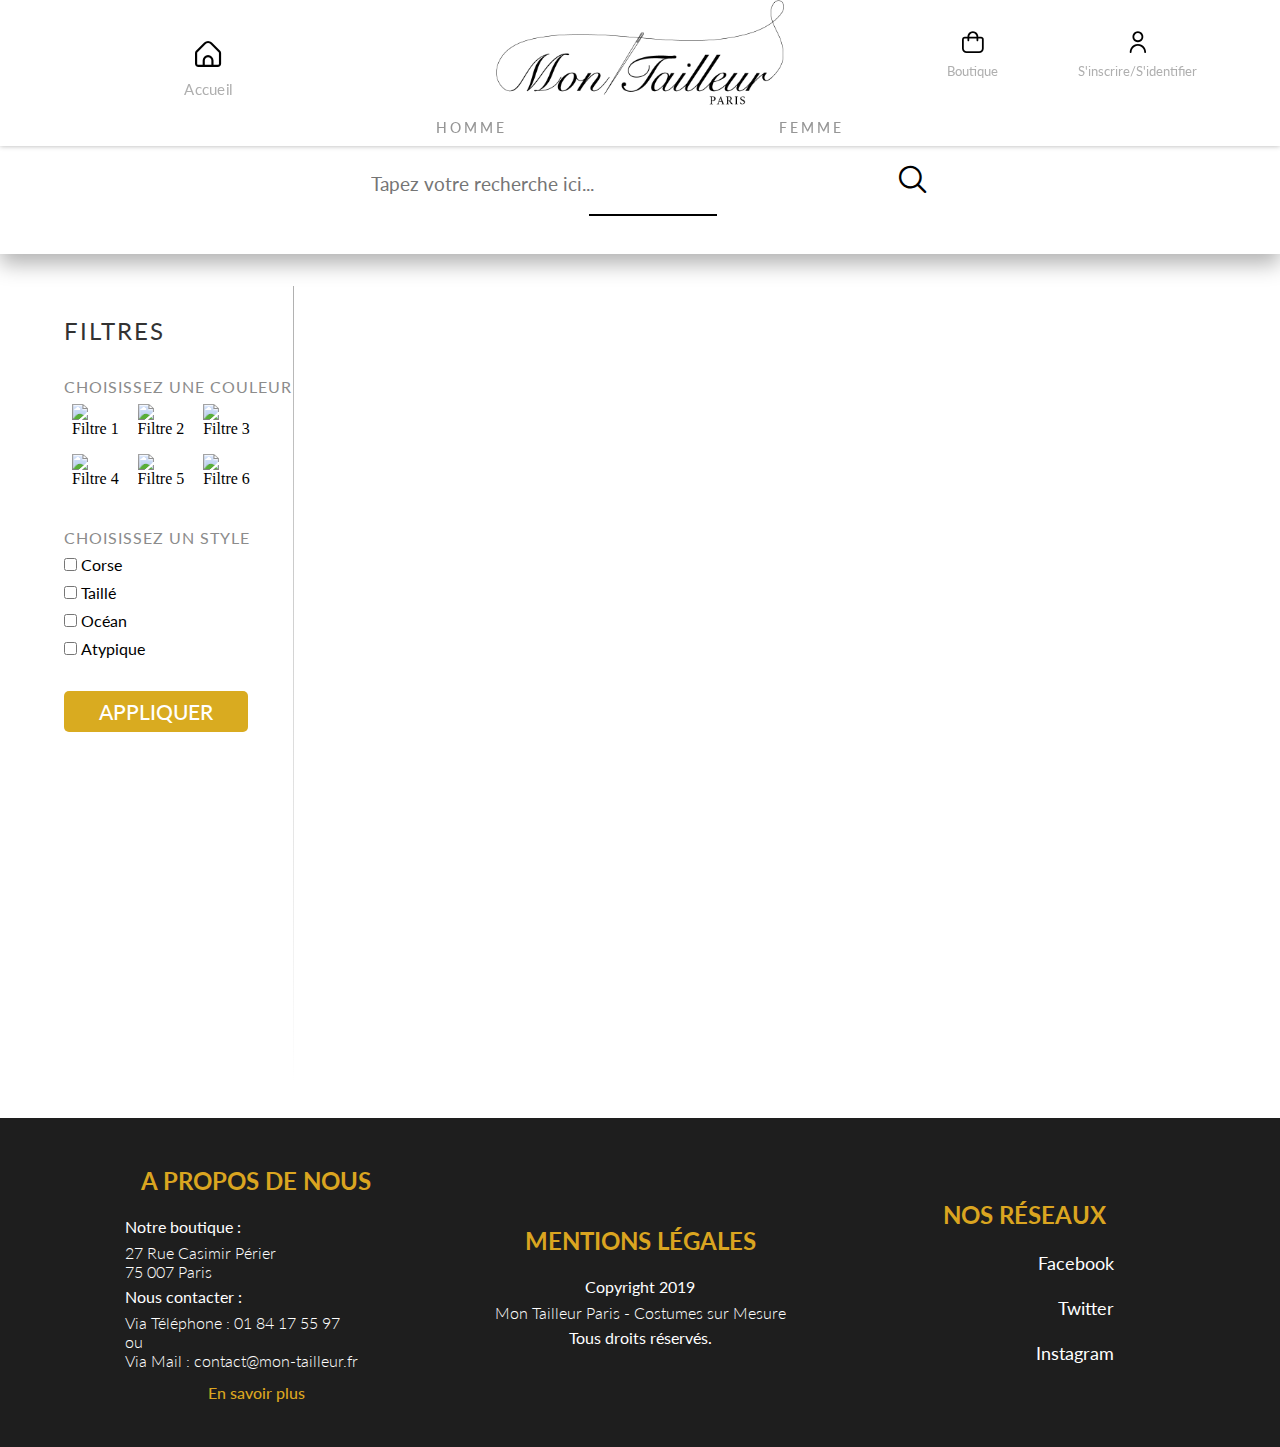
==== commit ba4090b7: "added filters visually functionnal" ====
--- a/shop.html
+++ b/shop.html
@@ -154,15 +154,55 @@
     </header>
 
 
+    <div class="search-bar-container">
+        <div class="search-bar">
+            <input type="text" placeholder="Tapez votre recherche ici...">
+            <i class="fi-rr-search"></i>
+            <span class="bordered-input"></span>
+        </div>
+        <span class="results lato">Résultats de votre recherche pour : <span class="typed-search"></span></span>
+    </div>
+
     <main>
-        <div class="search-bar-container">
-            <span class="results">Résultats de votre recherche pour : <span class="typed-search"></span></span>
-            <div class="search-bar">
-                <input type="text" placeholder="Tapez votre recherche ici...">
-                <i class="fi-rr-search"></i>
-                <span class="bordered-input"></span>
-            </div>
-        </div>
+
+        <div class="filter-side">
+            <div class="filters">
+                <h3 class="filter-title lato">
+                    Filtres
+                </h3>
+                <div class="color-filters">
+                    <h2 class="filter-title lato">Choisissez une couleur</h2>
+                    <img src="assets/25000-1.jpg" alt="Filtre 1" srcset="">
+                    <img src="assets/25000-2.jpg" alt="Filtre 2" srcset="">
+                    <img src="assets/25000-3.jpg" alt="Filtre 3" srcset="">
+                    <img src="assets/25000-4.jpg" alt="Filtre 4" srcset="">
+                    <img src="assets/25000-5.jpg" alt="Filtre 5" srcset="">
+                    <img src="assets/25000-6.jpg" alt="Filtre 6" srcset="">
+                </div>
+                <div class="style-filters">
+                    <h2 class="filter-title lato">Choisissez un style</h2>
+                    <div class="style-option">
+                        <input type="checkbox" name="corse" id="style-corse">
+                        <label class="lato" for="style-corse">Corse</label>
+                    </div>
+                    <div class="style-option">
+                        <input type="checkbox" name="taille" id="style-taille">
+                        <label class="lato" for="style-taille">Taillé</label>
+                    </div>
+                    <div class="style-option">
+                        <input type="checkbox" name="ocean" id="style-ocean">
+                        <label class="lato" for="style-ocean">Océan</label>
+                    </div>
+                    <div class="style-option">
+                        <input type="checkbox" name="atypique" id="style-atypique">
+                        <label class="lato" for="style-atypique">Atypique</label>
+                    </div>
+                </div>
+            </div>
+            <button class="apply-filters-button lato">Appliquer</button>
+        </div>
+        <hr class="main-separator">
+        <div class="nav-side"></div>
 
     </main>
 
--- a/index.css
+++ b/index.css
@@ -259,7 +259,7 @@
     margin: 0px 10vw;
     text-transform: uppercase;
     font-size: .9rem;
-    font-weight: 600;
+    font-weight: 500;
     letter-spacing: 3px;
     color: rgb(150, 150, 150);
     padding: .5rem;
@@ -337,7 +337,7 @@
 .main-menu .ssection span{
     text-transform: uppercase;
     letter-spacing: 3px;
-    font-weight: 600;
+    font-weight: 500;
     font-size: .9rem;
 }
 .main-menu .sous-section .measured{
--- a/shop.css
+++ b/shop.css
@@ -7,9 +7,10 @@
 }
 .search-bar-container{
     box-shadow: 0px 10px 20px rgba(0,0,0,.3);
-    height: 10vh;
+    height: 12vh;
     width: 100%;
     display: grid;
+    grid-template-rows: 70% 30%;
     place-items: center;
     position: relative;
 }
@@ -18,16 +19,13 @@
     display:flex;
     justify-content: center;
     align-items: center;
-    height: 100%;
 }
 .search-bar-container input{
     width: 40%;
-    height: 40%;
     font-family: 'Lato', sans-serif;
     margin: 0rem 1rem;
-    padding: 0 10px;
+    padding: 0 ;
     border: none;
-
 }
 .search-bar-container input:focus{
     outline: none;
@@ -37,7 +35,7 @@
     height: 2px;
     background-color: black;
     position: absolute;
-    bottom: 10px;
+    bottom: 35%;
     left: 51%;
     transform: translateX(-50%);
     transition: width .3s ease-in-out;
@@ -62,4 +60,92 @@
 
 .results{
     display: none;
+}
+
+main{
+    position: relative;
+    width: 90%;
+    display: grid;
+    grid-template-columns: 20% 80%;
+    margin: 2rem auto;
+}
+.filter-side{
+    height: 100%;
+    width: 100%;
+    display: flex;
+    flex-direction: column;
+    gap: 2rem;
+}
+.nav-side{
+    height: 100%;
+    width: 100%;
+}
+.main-separator{
+    height: 100%;
+    width: 1px;
+    background: linear-gradient( to bottom, var(--soft-gray), white);
+    border: none;
+    position: absolute;
+    left: calc(20% - 1px);
+    top: 0;
+}
+.filters{
+    display: flex;
+    flex-direction: column;
+    gap: 2rem;
+}
+.filter-title{
+    font-weight: 400;
+    text-transform: uppercase;
+    font-size: 1.5rem;
+    letter-spacing: 2px;
+    color: var(--s30);
+}
+h3.filter-title{
+    margin-top: 30px;
+}
+h2.filter-title{
+    text-align: left;
+    letter-spacing: 1px;
+    font-size: 1rem;
+    color: var(--light-gray);
+}
+.color-filters{
+    display: flex;
+    flex-flow: row wrap;
+    width: 100%;
+}
+.style-filters{
+    display: flex;
+    flex-direction: column;
+    gap: .5rem;
+}
+.color-filters img{
+    width: 25%;
+    height: auto;
+    object-fit: scale-down;
+    border-radius: 3px;
+    margin: 4px;
+    padding: 2px;
+    border: 2px solid transparent;
+}
+.color-filters img:hover{
+    cursor: pointer;
+    border-color: black;
+}
+.apply-filters-button{
+    font-size: 1.3rem;
+    background-color:var(--t10);
+    color: white;
+    height: auto;
+    padding: .5rem 0;
+    width: 80%;
+    border-radius: 5px;
+    border: none;
+    outline: none;
+    text-transform: uppercase;
+    font-weight: 500;
+}
+.apply-filters-button:hover{
+    cursor: pointer;
 }